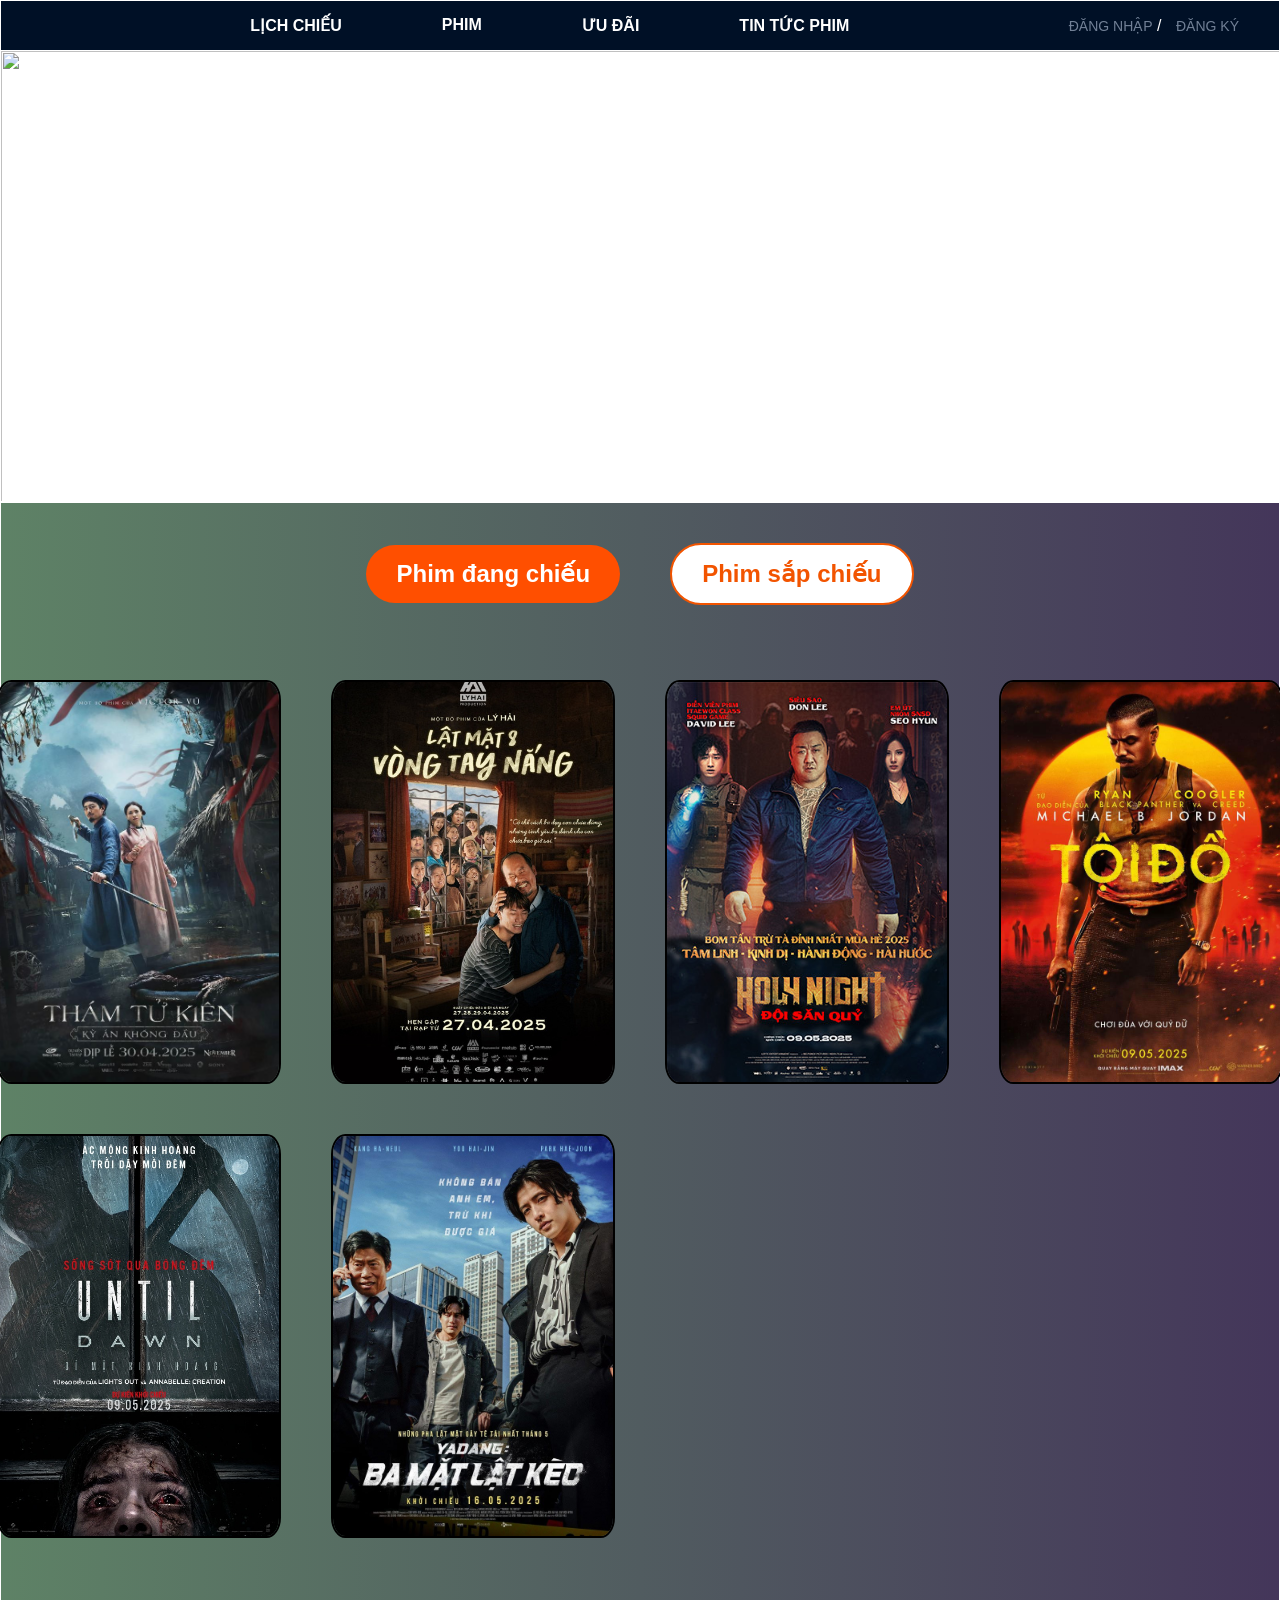
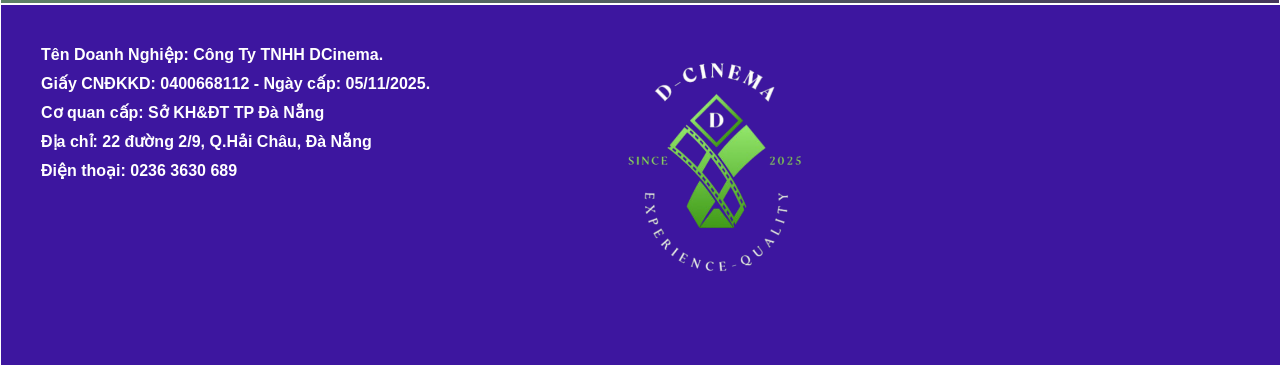
==== index.html @ fc9b41ad "Rename Cuoiki.html to index.html" ====
<!DOCTYPE html>
<html lang="vi">
<head>
  <meta charset="UTF-8" />
  <meta name="viewport" content="width=device-width, initial-scale=1.0"/>
  <title>DCinema</title>
  <link rel="stylesheet" href="Cuoiki.css" />
  <style>
    .tab-content { display: none; }
    .active { display: block; }
  </style>
</head>
<body>
  <div class="container">
    <!-- Menu -->
    <nav class="navbar">
      <ul class="menu">
        <li><a href="#" onclick="switchTab('lichchieu')">LỊCH CHIẾU</a></li>
        <li><a href="#" onclick="switchTab('phim')">PHIM</a></li>
        <li><a href="#" onclick="switchTab('uudai')">ƯU ĐÃI</a></li>
        <li><a href="#" onclick="switchTab('tintuc')">TIN TỨC PHIM</a></li>
      </ul>
      <div class="auth">
        <a href="#">ĐĂNG NHẬP</a> / <a href="#">ĐĂNG KÝ</a>
      </div>
    </nav>

    <!-- Banner -->
    <div id="banner-wrapper">
      <div id="slideshow" class="banner">
        <div class="slide-wrapper" id="slide-wrapper">
          <img src="banner.png" class="slide-img" />
          <img src="banner1.png" class="slide-img" />
          <img src="banner2.png" class="slide-img" />
          <img src="banner3.png" class="slide-img" />
        </div>
      </div>
    </div>

    <!-- PHIM tab -->
    <div id="phim-wrapper" class="tab-content active">
      <div class="important">
        <div class="button-container">
          <button class="btn btn-now">Phim đang chiếu</button>
          <button class="btn btn-upcoming">Phim sắp chiếu</button>
        </div>

        <div class="main" id="now-showing">
          <div class="phim-box"><img src="film1.png"><div class="overlay-top"></div><div class="overlay-bottom"></div><button class="btn-datve">Đặt vé</button></div>
          <div class="phim-box"><img src="film2.png"><div class="overlay-top"></div><div class="overlay-bottom"></div><button class="btn-datve">Đặt vé</button></div>
          <div class="phim-box"><img src="film3.png"><div class="overlay-top"></div><div class="overlay-bottom"></div><button class="btn-datve">Đặt vé</button></div>
          <div class="phim-box"><img src="film4.png"><div class="overlay-top"></div><div class="overlay-bottom"></div><button class="btn-datve">Đặt vé</button></div>
          <div class="phim-box"><img src="film5.png"><div class="overlay-top"></div><div class="overlay-bottom"></div><button class="btn-datve">Đặt vé</button></div>
          <div class="phim-box"><img src="film6.png"><div class="overlay-top"></div><div class="overlay-bottom"></div><button class="btn-datve">Đặt vé</button></div>
        </div>

        <div class="main" id="upcoming-movies" style="display: none;">
          <div class="phim-box"><img src="upcoming1.png"><div class="overlay-top"></div><div class="overlay-bottom"></div><button class="btn-datve">Đặt vé</button></div>
          <div class="phim-box"><img src="upcoming2.png"><div class="overlay-top"></div><div class="overlay-bottom"></div><button class="btn-datve">Đặt vé</button></div>
        </div>
      </div>
    </div>

    <!-- LỊCH CHIẾU (bạn đã viết đầy đủ nên giữ nguyên) -->
    <div id="lichchieu" class="tab-content lichchieuwrap">
      <h2 style="text-align: center;">Chọn ngày chiếu</h2>
      <div class="ngaychieulist">
        <div class="ngay active" data-day="16"><div>Thứ 2</div><strong>16</strong></div>
        <div class="ngay" data-day="17"><div>Thứ 3</div><strong>17</strong></div>
        <div class="ngay" data-day="18"><div>Thứ 4</div><strong>18</strong></div>
        <div class="ngay" data-day="19"><div>Thứ 5</div><strong>19</strong></div>
        <div class="ngay" data-day="20"><div>Thứ 6</div><strong>20</strong></div>
        <div class="ngay" data-day="21"><div>Thứ 7</div><strong>21</strong></div>
        <div class="ngay" data-day="22"><div>Chủ nhật</div><strong>22</strong></div>
      </div>
      <h3>Chọn lịch chiếu</h3>
      <!-- Lịch chiếu ngày 16 -->
    <div class="lichchieu-ngay" data-day="16">
        <div class="lichchieuitem">
            <div class="poster">
                <img src="film1.png" alt="phim1">
            </div>
        <div class="thongtin">
            <h4>Thám tử Kiên</h4>
            <div class="suatchieu-list">
                <div class="suatchieu">21:45–23:51<br><small>Phòng 05</small></div>
            </div>
        </div>
        </div>
    </div>

  <!-- Lịch chiếu ngày 17 -->
    <div class="lichchieu-ngay" data-day="17" style="display: none;">
        <div class="lichchieuitem">
            <div class="poster">
                <img src="film2.png" alt="Phim 2">
            </div>
            <div class="thongtin">
                <h4>Lật mặt 8: Vòng tay nắng</h4>
            <div class="suatchieu-list">
                <div class="suatchieu">22:00–23:59<br><small>Phòng 04</small></div>
            </div>
            </div>
        </div>
    </div>

    <!--Lich chieu 18-->

    <div class="lichchieu-ngay" data-day="18" style="display: none;">
        <div class="lichchieuitem">
            <div class="poster">
            <img src="film3.png" alt="phim1">
            </div>
            <div class="thongtin">
                <h4>Đội săn quỷ</h4>
                <div class="suatchieu-list">
                <div class="suatchieu">7:00–8:30<br><small>Phòng 06</small></div>
            </div>
            </div>
        </div>
    </div>
    <!--Lich chieu 19-->
    <div class="lichchieu-ngay" data-day="19" style="display: none;">
        <div class="lichchieuitem">
            <div class="poster">
            <img src="film5.png" alt="phim1">
            </div>
            <div class="thongtin">
                <h4>Until dawn-Bí mật kinh hoàng</h4>
                <div class="suatchieu-list">
                <div class="suatchieu">10:00–10:30<br><small>Phòng 01</small></div>
            </div>
            </div>
        </div>
    </div>

    <!--Lich chieu 20-->
    <div class="lichchieu-ngay" data-day="20" style="display: none;">
        <div class="lichchieuitem">
            <div class="poster">
            <img src="film4.png" alt="phim1">
            </div>
            <div class="thongtin">
                <h4>Tội đồ</h4>
                <div class="suatchieu-list">
                <div class="suatchieu">14:30-16:00<br><small>Phòng 08</small></div>
            </div>
            </div>
        </div>
    </div>

    <!--Lich chieu 21-->

    <div class="lichchieu-ngay" data-day="21" style="display: none;">
        <div class="lichchieuitem">
            <div class="poster">
            <img src="film6.png" alt="phim1">
            </div>
            <div class="thongtin">
                <h4>Ba mặt lật kèo</h4>
                <div class="suatchieu-list">
                <div class="suatchieu">15:30-17:00<br><small>Phòng 03</small></div>
            </div>
            </div>
        </div>
    </div>

    <!--Lich chieu 22-->
    <div class="lichchieu-ngay" data-day="22">
        <div class="lichchieuitem">
            <div class="poster">
                <img src="film1.png" alt="phim1">
            </div>
        <div class="thongtin">
            <h4>Thám tử Kiên</h4>
            <div class="suatchieu-list">
                <div class="suatchieu">21:45–23:51<br><small>Phòng 05</small></div>
            </div>
        </div>
        </div>
    </div>
    </div>

    <div id="uudai" class="tab-content"></div>
    <div id="tintuc" class="tab-content"></div>

    <div class="end">
      <div>
        <h4>Tên Doanh Nghiệp: Công Ty TNHH DCinema.</h4>
        <h4>Giấy CNĐKKD: 0400668112 - Ngày cấp: 05/11/2025.</h4>
        <h4>Cơ quan cấp: Sở KH&ĐT TP Đà Nẵng</h4>
        <h4>Địa chỉ: 22 đường 2/9, Q.Hải Châu, Đà Nẵng</h4>
        <h4>Điện thoại: 0236 3630 689</h4>
      </div>
      <div class="logo">
        <img src="logo-removebg-preview.png" alt="logo">
      </div>
    </div>
  </div>

  <!-- Kết nối JS -->
  <script src="Cuoiki.js"></script>

  <!-- Thêm JS chuyển phim -->
  <script>
    document.addEventListener("DOMContentLoaded", function () {
      const btnNow = document.querySelector(".btn-now");
      const btnUpcoming = document.querySelector(".btn-upcoming");
      const mainNow = document.getElementById("now-showing");
      const mainUpcoming = document.getElementById("upcoming-movies");

      btnNow.addEventListener("click", () => {
        mainNow.style.display = "grid";
        mainUpcoming.style.display = "none";
      });

      btnUpcoming.addEventListener("click", () => {
        mainNow.style.display = "none";
        mainUpcoming.style.display = "grid";
      });
    });
  </script>
</body>
</html>
---- Cuoiki.css ----
body {
  margin: 0;
  font-family: Arial, sans-serif;
  overflow-x: hidden;
}

.navbar {
  display: flex;
  justify-content: space-between;
  align-items: center;
  padding: 15px 40px;
  background-color: #001026;
  color: white;
  border-top: 1px solid white;
  border-left: 1px solid white;
  border-right: 1px solid white;
}

.menu {
  display: flex;
  justify-content: center;
  flex: 1;
  list-style: none;
  gap: 100px;
  padding: 0;
  margin: 0;
}

.menu li a {
  color: white;
  text-decoration: none;
  font-weight: bold;
}

.menu li a:hover {
  color: #f6ad40;
}

.auth {
  flex-shrink: 0;
}

.auth a {
  color: #718096;
  text-decoration: none;
  margin-left: 10px;
  font-size: 14px;
}

.auth a:hover {
  color: white;
}

#slideshow {
  height: 450px;
  overflow: hidden;
}

.banner {
  height: 450px;
  border: 1px solid white;
}

.banner .slide-img {
  width: 100vw;
  height: 480px;
  flex-shrink: 0;
}

.fade-slide {
  opacity: 1;
  transition: opacity 0.5s ease-in-out;
}

.slide-wrapper {
  display: flex;
  transition: transform 0.5s ease-in-out;
  width: 100vw;
}

.button-container {
  display: flex;
  justify-content: center;
  align-items: center;
  gap: 30px;
  margin: 0 0;
}

.btn {
  padding: 15px 30px;
  border-radius: 40px;
  font-size: 24px;
  font-weight: bold;
  cursor: pointer;
  border: none;
  transition: 0.3s;
  margin: 10px;
}

.btn-now {
  background-color: #ff4f00;
  color: white;
  margin-top: 40px;
}

.btn-upcoming {
  background-color: white;
  color: #f25400;
  border: 2px solid #f25400;
  margin-top: 40px;
}

.btn-upcoming:hover {
  background-color: #f25400;
  color: white;
}

.important {
  background: linear-gradient(to right, #5e8266, #44365a);
  border: 1px solid white;
}

.main {
  width: 1000px;
  height: auto;
  display: grid;
  grid-template-columns: repeat(4, 1fr);
  justify-content: center;
  align-items: center;
  gap: 20px;
  padding: 20px;
  margin: 30px auto;
}

.phim-box {
  position: relative;
  width: 280px;
  height: 400px;
  overflow: hidden;
  border: 2px solid black;
  cursor: pointer;
  margin: 15px;
  border-radius: 5%;
}

.phim-box img {
  width: 100%;
  height: 100%;
  object-fit: cover;
  display: block;
}

/* Lớp đen trượt từ TRÊN xuống */
.overlay-top,
.overlay-bottom {
  position: absolute;
  width: 100%;
  height: 50%;
  background-color: rgba(0, 0, 0, 0.514);
  transition: transform 0.4s ease;
  z-index: 1;
}

.overlay-top {
  top: 0;
  transform: translateY(-100%);
}

.overlay-bottom {
  bottom: 0;
  transform: translateY(100%);
}

/* Nút đặt vé ở giữa */
.btn-datve {
  position: absolute;
  top: 50%;
  left: 50%;
  transform: translate(-50%, -50%);
  z-index: 2;
  padding: 10px 20px;
  background-color: #ff4f00;
  color: white;
  border: none;
  border-radius: 5px;
  font-weight: bold;
  cursor: pointer;
  opacity: 0;
  transition: opacity 0.3s ease;
}

/* Hover thì 2 lớp đen trượt vào giữa + hiện nút */
.phim-box:hover .overlay-top {
  transform: translateY(0);
}

.phim-box:hover .overlay-bottom {
  transform: translateY(0);
}

.phim-box:hover .btn-datve {
  opacity: 1;
}

.end {
  background-color: rgb(61, 22, 159);
  width: 100%;
  height: 300px;
  padding: 30px;
  display: flex;
  border: 1px solid white;
  margin-top: auto;
}

h4 {
  color: white;
  font-family: Arial, Helvetica, sans-serif;
  margin: 10px;
}

.logo img {
  width: 250px;
  height: 250px;
  object-fit: cover;
  margin-left: 150px;
}


html, body {
  height: 100%;
}

.container {
  min-height: 100%;
  display: flex;
  flex-direction: column;
}

.tab-content {
  flex: 1;
}

.lichchieuwrap {
  padding: 20px;
  background-color: white;
  flex:1;
}

.ngaychieulist {
  display: flex;
  justify-content: space-around;
  background: #fcf9f2;
  padding: 20px 0;
  margin-bottom: 40px;
  border-top: 2px solid #f25c05;
  flex-wrap: wrap;
  text-align: center;
}

.ngay {
  text-align: center;
  font-weight: bold;
}

.ngay strong {
  display: inline-block;
  font-size: 20px;
  margin-top: 5px;
  padding: 10px;
  border-radius: 50%;
  transition: background-color 0.3s ease;
}

.ngay.active strong {
  background-color: #f25c05;
  color: white;
}
.ngay strong:hover {
  background-color: #f25c05;
  color: white;
  cursor: pointer;
}

.lichchieuitem {
  display: flex;
  gap: 20px;
  margin-bottom: 30px;
  padding-bottom: 20px;
  border-bottom: 1px solid #ddd;
}

.poster img {
  width: 120px;
  height: 170px;
  object-fit: cover;
  border-radius: 5px;
  border: 1px solid #ccc;
}

.thongtin {
  flex: 1;
}

.thongtin h4 {
  margin: 0 0 15px;
  font-size: 18px;
  font-weight: bold;
  color: #222;
}

.suatchieu-list {
  display: flex;
  flex-wrap: wrap;
  gap: 10px;
}

.suatchieu {
  padding: 8px 12px;
  border: 1px solid #ccc;
  border-radius: 5px;
  background-color: white;
  font-size: 14px;
  text-align: center;
  min-width: 100px;
  transition: all 0.3s ease;
}

.suatchieu:hover {
  background-color: #ff4f00;
  color:white;
  cursor: pointer;
  transform: translateY(-4px);
  box-shadow: 0 4px 8px rgba(0, 0, 0, 0.2);
}

.active-btn {
  box-shadow: 0 4px 10px rgba(0,0,0,0.2);
  transform: scale(1.05);
  transition: 0.3s ease;
}
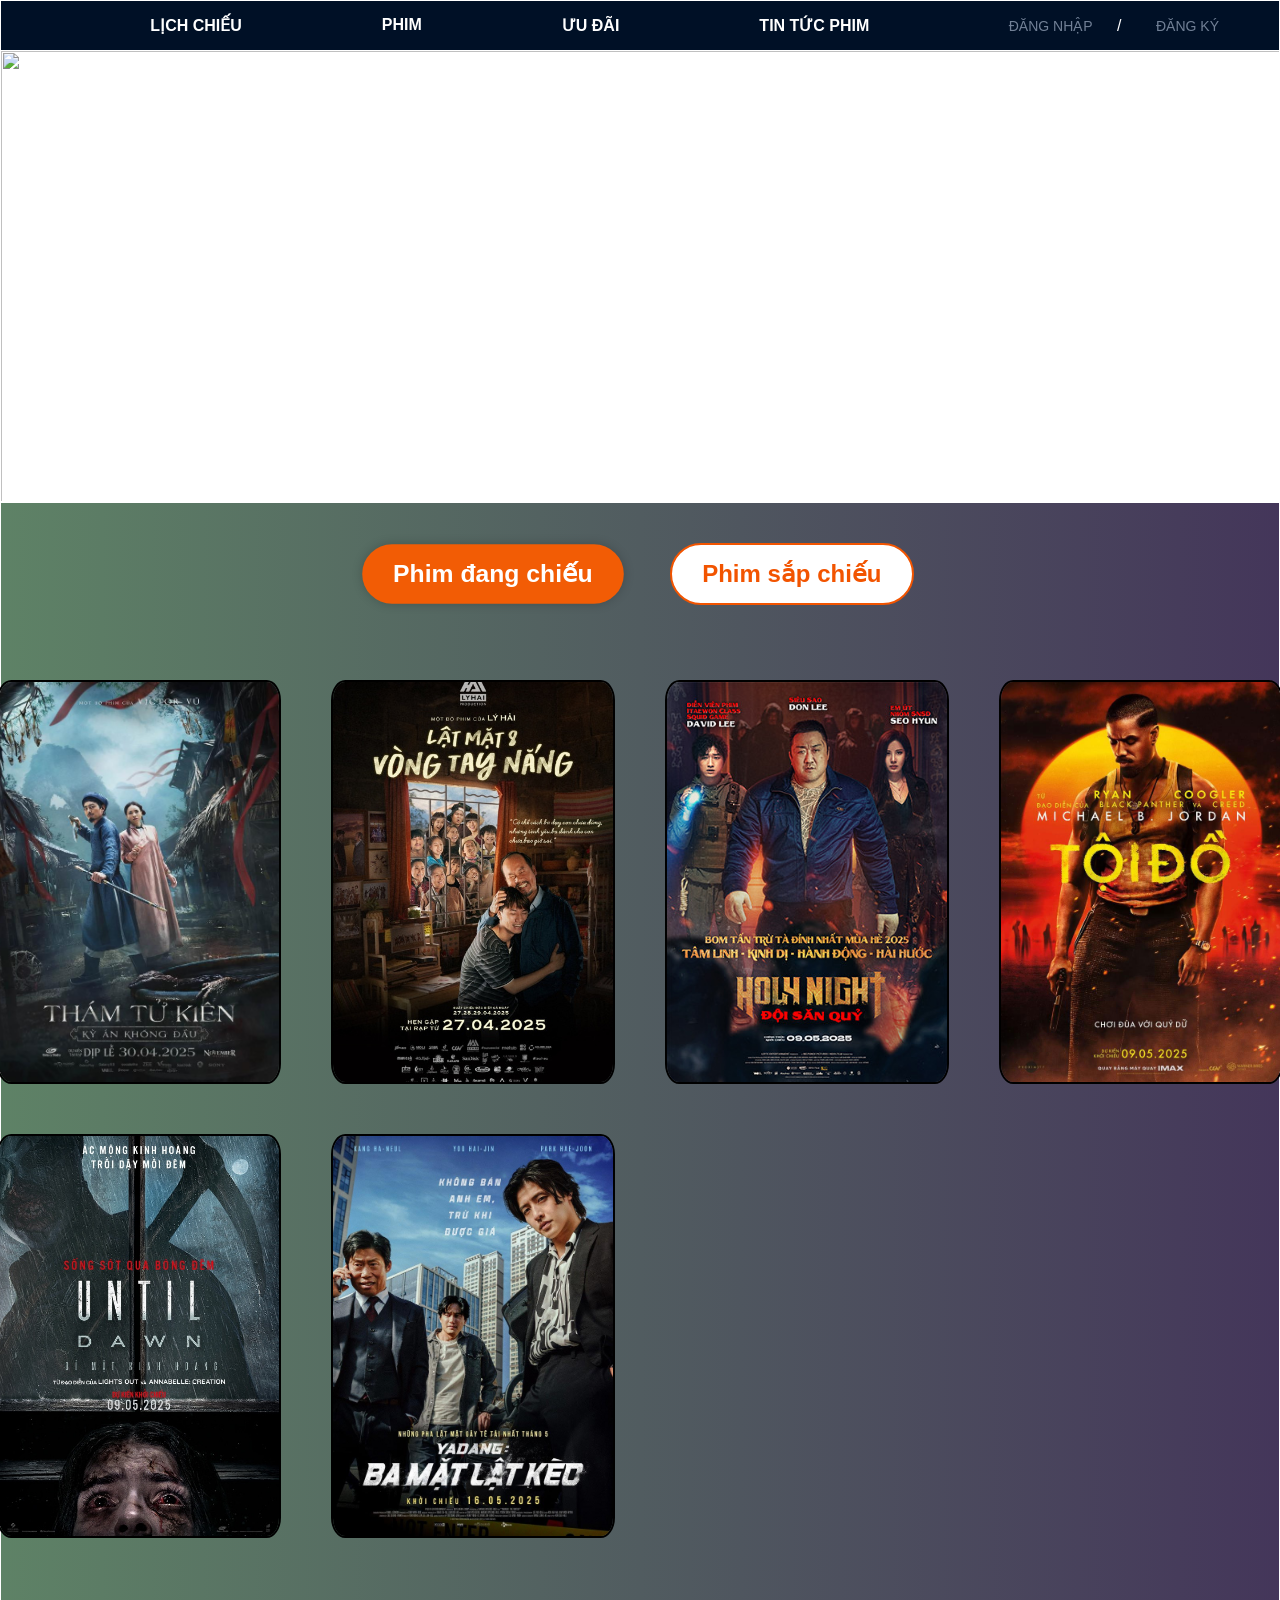
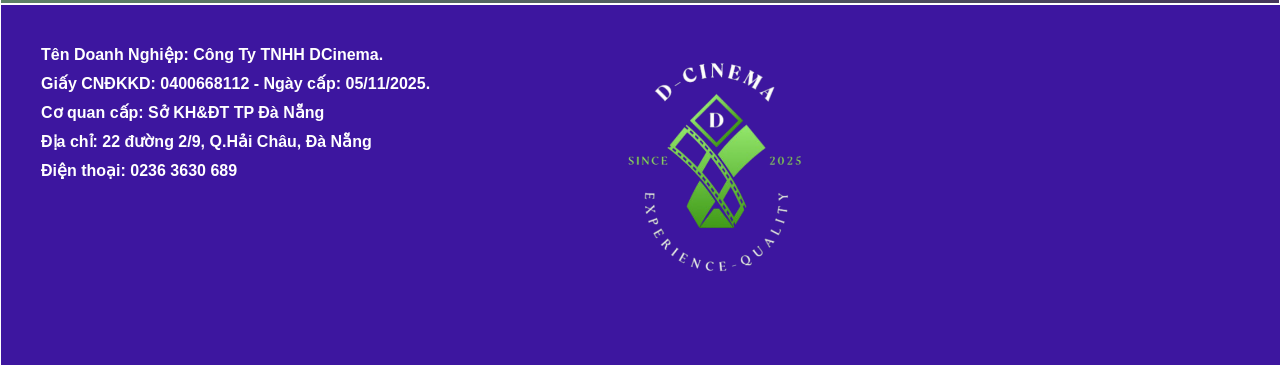
==== commit c8ddce8b: "Update nội dung website" ====
--- a/index.html
+++ b/index.html
@@ -14,6 +14,7 @@
   <div class="container">
     <!-- Menu -->
     <nav class="navbar">
+      <div class="menu-toggle" onclick="toggleMenu()">☰</div>
       <ul class="menu">
         <li><a href="#" onclick="switchTab('lichchieu')">LỊCH CHIẾU</a></li>
         <li><a href="#" onclick="switchTab('phim')">PHIM</a></li>
@@ -41,8 +42,8 @@
     <div id="phim-wrapper" class="tab-content active">
       <div class="important">
         <div class="button-container">
-          <button class="btn btn-now">Phim đang chiếu</button>
-          <button class="btn btn-upcoming">Phim sắp chiếu</button>
+         <button class="btn btn-now active-btn" onclick="showMovies('now')">Phim đang chiếu</button>
+          <button class="btn btn-upcoming" onclick="showMovies('upcoming')">Phim sắp chiếu</button>
         </div>
 
         <div class="main" id="now-showing">
@@ -57,6 +58,8 @@
         <div class="main" id="upcoming-movies" style="display: none;">
           <div class="phim-box"><img src="upcoming1.png"><div class="overlay-top"></div><div class="overlay-bottom"></div><button class="btn-datve">Đặt vé</button></div>
           <div class="phim-box"><img src="upcoming2.png"><div class="overlay-top"></div><div class="overlay-bottom"></div><button class="btn-datve">Đặt vé</button></div>
+          <div class="phim-box"><img src="upcoming3.png"><div class="overlay-top"></div><div class="overlay-bottom"></div><button class="btn-datve">Đặt vé</button></div>
+          <div class="phim-box"><img src="upcoming4.png"><div class="overlay-top"></div><div class="overlay-bottom"></div><button class="btn-datve">Đặt vé</button></div>
         </div>
       </div>
     </div>
@@ -84,6 +87,7 @@
             <h4>Thám tử Kiên</h4>
             <div class="suatchieu-list">
                 <div class="suatchieu">21:45–23:51<br><small>Phòng 05</small></div>
+                <div class="suatchieu">10:00–11:30<br><small>Phòng 07</small></div>
             </div>
         </div>
         </div>
@@ -99,6 +103,20 @@
                 <h4>Lật mặt 8: Vòng tay nắng</h4>
             <div class="suatchieu-list">
                 <div class="suatchieu">22:00–23:59<br><small>Phòng 04</small></div>
+                <div class="suatchieu">7:00-8:30<br><small>Phòng 03</small></div>
+            </div>
+            </div>
+        </div>
+
+        <div class="lichchieuitem">
+            <div class="poster">
+                <img src="upcoming1.png" alt="Phim 2">
+            </div>
+            <div class="thongtin">
+                <h4>Halabala-Rừng ma tế xác</h4>
+            <div class="suatchieu-list">
+                <div class="suatchieu">9:00-10:30<br><small>Phòng 01</small></div>
+                <div class="suatchieu">23:00-1:00<br><small>Phòng 08</small></div>
             </div>
             </div>
         </div>
@@ -128,7 +146,7 @@
             <div class="thongtin">
                 <h4>Until dawn-Bí mật kinh hoàng</h4>
                 <div class="suatchieu-list">
-                <div class="suatchieu">10:00–10:30<br><small>Phòng 01</small></div>
+                <div class="suatchieu">10:00–11:30<br><small>Phòng 01</small></div>
             </div>
             </div>
         </div>
@@ -174,15 +192,122 @@
         <div class="thongtin">
             <h4>Thám tử Kiên</h4>
             <div class="suatchieu-list">
-                <div class="suatchieu">21:45–23:51<br><small>Phòng 05</small></div>
-            </div>
-        </div>
-        </div>
-    </div>
-    </div>
-
-    <div id="uudai" class="tab-content"></div>
-    <div id="tintuc" class="tab-content"></div>
+                <div class="suatchieu">6:30-8:00<br><small>Phòng 05</small></div>
+            </div>
+        </div>
+        </div>
+    </div>
+    </div>
+
+    <!--UU DAI-->
+    <div id="uudai" class="tab-content">
+      <div class="promotion">
+            <h3>KHUYẾN MÃI & ƯU ĐÃI</h3>
+        </div>
+
+        <div class="sector1">
+            <div class="uudai">
+                <a href="trangmoi.html">
+                    <img src="anh1.png" alt="doraemon">
+                    <h3>QUÀ MỪNG LÊN HẠNG - ƯU ĐÃI THÀNH VIÊN METIZ 2025</h3>
+                </a>
+            </div>
+            <div class="uudai">
+                <a href="trangmoi.html">
+                    <img src="anh2.png" alt="shin">
+                    <h3>QUÀ MỪNG LÊN HẠNG - ƯU ĐÃI THÀNH VIÊN METIZ 2025</h3>
+                </a>    
+            </div>
+            <div class="uudai">
+                <a href="trangmoi.html">
+                    <img src="anh3.png" alt="conan">
+                    <h3>QUÀ MỪNG LÊN HẠNG - ƯU ĐÃI THÀNH VIÊN METIZ 2025</h3>
+                </a>    
+            </div>
+            <div class="uudai">
+                <a href="trangmoi.html">
+                    <img src="anh4.png" alt="onepiece">
+                    <h3>QUÀ MỪNG LÊN HẠNG - ƯU ĐÃI THÀNH VIÊN METIZ 2025</h3>
+                </a>    
+            </div>
+        </div>
+
+        <div class="sector1">
+            <div class="uudai">
+                <a href="trangmoi.html">
+                    <img src="anh5.png" alt="doraemon">
+                    <h3>QUÀ MỪNG LÊN HẠNG - ƯU ĐÃI THÀNH VIÊN METIZ 2025</h3>
+                </a>    
+            </div>
+            <div class="uudai">
+                <a href="trangmoi.html">
+                    <img src="anh6.png" alt="shin">
+                    <h3>QUÀ MỪNG LÊN HẠNG - ƯU ĐÃI THÀNH VIÊN METIZ 2025</h3>
+                </a>    
+            </div>
+            <div class="uudai">
+                <a href="trangmoi.html">
+                    <img src="anh7.png" alt="shin">
+                    <h3>QUÀ MỪNG LÊN HẠNG - ƯU ĐÃI THÀNH VIÊN METIZ 2025</h3>
+                </a>    
+            </div>
+            <div class="uudai">
+                <a href="trangmoi.html">
+                    <img src="anh8.png" alt="shin">
+                    <h3>QUÀ MỪNG LÊN HẠNG - ƯU ĐÃI THÀNH VIÊN METIZ 2025</h3>
+                </a>    
+            </div>
+        </div>
+        </div>
+    <!--TIN TUC PHIM-->
+    <div id="tintuc" class="tab-content">
+          <div class="promotion">
+            <h3>TIN TỨC PHIM</h3>
+        </div>
+
+        <div class="sector2">
+            <div class="tintuc">
+                <a href="trangmoi.html">
+                    <img src="anh1.png" alt="doraemon">
+                    <h3>QUÀ MỪNG LÊN HẠNG - ƯU ĐÃI THÀNH VIÊN METIZ 2025</h3>
+                </a>
+            </div>
+            <div class="tintuc">
+                <a href="trangmoi.html">
+                    <img src="anh2.png" alt="shin">
+                    <h3>QUÀ MỪNG LÊN HẠNG - ƯU ĐÃI THÀNH VIÊN METIZ 2025</h3>
+                </a>    
+            </div>
+            <div class="tintuc">
+                <a href="trangmoi.html">
+                    <img src="anh3.png" alt="conan">
+                    <h3>QUÀ MỪNG LÊN HẠNG - ƯU ĐÃI THÀNH VIÊN METIZ 2025</h3>
+                </a>    
+            </div>
+        </div>
+
+        <div class="sector2">
+            <div class="tintuc">
+                <a href="trangmoi.html">
+                    <img src="anh2.png" alt="shin">
+                    <h3>QUÀ MỪNG LÊN HẠNG - ƯU ĐÃI THÀNH VIÊN METIZ 2025</h3>
+                </a>    
+            </div>
+            <div class="tintuc">
+                <a href="trangmoi.html">
+                    <img src="anh3.png" alt="shin">
+                    <h3>QUÀ MỪNG LÊN HẠNG - ƯU ĐÃI THÀNH VIÊN METIZ 2025</h3>
+                </a>    
+            </div>
+            <div class="tintuc">
+                <a href="trangmoi.html">
+                    <img src="anh4.png" alt="shin">
+                    <h3>QUÀ MỪNG LÊN HẠNG - ƯU ĐÃI THÀNH VIÊN METIZ 2025</h3>
+                </a>    
+            </div>
+        </div>
+  </div>
+  <!--Footer-->
 
     <div class="end">
       <div>
@@ -198,27 +323,33 @@
     </div>
   </div>
 
+<!-- Đăng nhập -->
+<div id="login-form" class="modal" style="display: none;">
+  <div class="modal-content">
+    <span class="close-btn" onclick="closeModal()">×</span>
+    <h3>Đăng nhập</h3>
+    <input type="text" id="login-username" placeholder="Tên người dùng" />
+    <button onclick="login()">Đăng nhập</button>
+    <p>Chưa có tài khoản? <a href="#" onclick="showRegister()">Đăng ký</a></p>
+  </div>
+</div>
+
+<!-- Đăng ký -->
+<div id="register-form" class="modal" style="display: none;">
+  <div class="modal-content">
+    <span class="close-btn" onclick="closeModal()">×</span>
+    <h3>Đăng ký</h3>
+    <input type="text" id="register-username" placeholder="Tên người dùng" />
+    <button onclick="register()">Đăng ký</button>
+    <p>Đã có tài khoản? <a href="#" onclick="showLogin()">Đăng nhập</a></p>
+  </div>
+</div>
+
+
+
   <!-- Kết nối JS -->
   <script src="Cuoiki.js"></script>
 
-  <!-- Thêm JS chuyển phim -->
-  <script>
-    document.addEventListener("DOMContentLoaded", function () {
-      const btnNow = document.querySelector(".btn-now");
-      const btnUpcoming = document.querySelector(".btn-upcoming");
-      const mainNow = document.getElementById("now-showing");
-      const mainUpcoming = document.getElementById("upcoming-movies");
-
-      btnNow.addEventListener("click", () => {
-        mainNow.style.display = "grid";
-        mainUpcoming.style.display = "none";
-      });
-
-      btnUpcoming.addEventListener("click", () => {
-        mainNow.style.display = "none";
-        mainUpcoming.style.display = "grid";
-      });
-    });
-  </script>
+  
 </body>
 </html>
--- a/Cuoiki.css
+++ b/Cuoiki.css
@@ -59,6 +59,7 @@
 .banner {
   height: 450px;
   border: 1px solid white;
+  
 }
 
 .banner .slide-img {
@@ -98,9 +99,10 @@
 }
 
 .btn-now {
-  background-color: #ff4f00;
-  color: white;
+  background-color: white;
+  color: #ff4f00;
   margin-top: 40px;
+  border:2px solid #ff4f00;
 }
 
 .btn-upcoming {
@@ -108,6 +110,12 @@
   color: #f25400;
   border: 2px solid #f25400;
   margin-top: 40px;
+}
+
+.btn-now.inactive {
+  background-color: white !important;
+  color: #f25400 !important;
+  border: 2px solid #f25400 !important;
 }
 
 .btn-upcoming:hover {
@@ -334,7 +342,298 @@
 }
 
 .active-btn {
-  box-shadow: 0 4px 10px rgba(0,0,0,0.2);
-  transform: scale(1.05);
-  transition: 0.3s ease;
-}
+  background-color: #f25c05 !important;
+  color: white !important;
+  border: none;
+  box-shadow: 0 0 10px rgba(0,0,0,0.2);
+  transform: scale(1.03);
+}
+
+
+h3{
+    text-align: center;
+}
+
+.sector1{
+    display: flex;
+    justify-content: center;
+    flex-wrap: wrap;
+    margin: 50px 0;
+    gap: 5px;
+}
+
+.sector1 div{
+    width: 320px;
+    height: 280px;
+}
+
+.sector1 img {
+    width: 100%;
+    height: 70%;
+    object-fit: cover; 
+    border-radius: 8px; 
+    box-shadow: 0 2px 10px rgba(0,0,0,0.2); 
+    transition: transform 0.3s;
+}
+
+.uudai img, h3:hover{
+    cursor: pointer;
+}
+
+.uudai h3:hover{
+    color: rgb(161, 161, 242);
+}
+
+.uudai a {
+    text-decoration: none;
+    color: black;
+    display: flex;
+    flex-direction: column;
+    align-items: center;
+    height: 86%;
+    width: 89%;
+}
+
+.sector2{
+    display: flex;
+    justify-content: center;
+    flex-wrap: wrap;
+    margin: 50px 0;
+    gap: 30px;
+}
+
+.sector2 div{
+    width: 370px;
+    height: 280px;
+}
+
+.sector2 img {
+    width: 100%;
+    height: 70%;
+    object-fit: cover; 
+    border-radius: 8px; 
+    box-shadow: 0 2px 10px rgba(0,0,0,0.2); 
+    transition: transform 0.3s;
+}
+
+.tintuc img, h3:hover{
+    cursor: pointer;
+}
+
+.tintuc h3:hover{
+    color: rgb(161, 161, 242);
+}
+
+.tintuc a {
+    text-decoration: none;
+    color: black;
+    display: flex;
+    flex-direction: column;
+    align-items: center;
+    height: 86%;
+    width: 89%;
+}
+
+a {
+    padding: 20px;
+    color: white;
+}
+
+.modal {
+  position: fixed;
+  top: 0; left: 0; right: 0; bottom: 0;
+  background-color: rgba(0, 0, 0, 0.6);
+  display: none; /* mặc định ẩn */
+  align-items: center;
+  justify-content: center;
+  z-index: 1000;
+}
+
+.modal-content {
+  background: linear-gradient(to right, #fff, #f8f8f8);
+  border-radius: 16px;
+  box-shadow: 0 10px 30px rgba(0,0,0,0.2);
+  padding: 30px;
+  width: 320px;
+  text-align: center;
+  animation: popup 0.3s ease-out;
+}
+
+@keyframes popup {
+  from { transform: scale(0.9); opacity: 0; }
+  to { transform: scale(1); opacity: 1; }
+}
+
+.modal-content h3 {
+  margin-bottom: 20px;
+  color: #f25c05;
+  font-size: 22px;
+}
+
+.modal-content input {
+  width: 100%;
+  padding: 12px;
+  border: 1px solid #ccc;
+  border-radius: 8px;
+  margin-bottom: 15px;
+  font-size: 16px;
+}
+
+.modal-content button {
+  width: 100%;
+  padding: 12px;
+  background-color: #f25c05;
+  color: white;
+  font-size: 16px;
+  font-weight: bold;
+  border: none;
+  border-radius: 8px;
+  cursor: pointer;
+  transition: background 0.3s ease;
+}
+
+.modal-content button:hover {
+  background-color: #ff7433;
+}
+
+.modal-content p {
+  font-size: 14px;
+  margin-top: 15px;
+}
+
+.modal-content a {
+  color: #0077cc;
+  text-decoration: none;
+}
+
+.modal-content a:hover {
+  text-decoration: underline;
+}
+
+.modal-content {
+  position: relative;
+}
+
+.close-btn {
+  position: absolute;
+  top: 10px;
+  right: 15px;
+  font-size: 22px;
+  font-weight: bold;
+  color: #333;
+  cursor: pointer;
+  transition: color 0.2s ease;
+}
+
+.close-btn:hover {
+  color: #f25c05;
+}
+
+.modal-content input,
+.modal-content button {
+  width: 100%;
+  box-sizing: border-box;
+}
+
+@media (max-width: 768px) {
+  .banner, #slideshow, .banner .slide-img {
+    height: 250px;
+  }
+}
+
+@media (max-width: 768px) {
+  .button-container {
+    flex-direction: column;
+    gap: 10px;
+  }
+
+  .btn {
+    width: 80%;
+    font-size: 18px;
+  }
+}
+
+@media (max-width: 1024px) {
+  .main {
+    grid-template-columns: repeat(2, 1fr);
+    width: 90%;
+  }
+}
+
+@media (max-width: 600px) {
+  .main {
+    grid-template-columns: 1fr;
+    width: 90%;
+  }
+
+  .phim-box {
+    width: 100%;
+    height: auto;
+  }
+
+  .phim-box img {
+    height: auto;
+  }
+}
+
+@media (max-width: 768px) {
+  .end {
+    flex-direction: column;
+    align-items: center;
+    text-align: center;
+    height: auto;
+  }
+
+  .logo img {
+    width: 150px;
+    height: 150px;
+    margin: 20px 0;
+  }
+}
+.menu-toggle {
+  display: none;
+  font-size: 30px;
+  color: white;
+  cursor: pointer;
+}
+
+@media (max-width: 768px) {
+  .menu {
+    flex-direction: column;
+    background-color: #001026;
+    position: absolute;
+    top: 60px;
+    left: 0;
+    width: 100%;
+    overflow: hidden;
+    max-height: 0;
+    transition: max-height 0.4s ease;
+    z-index: 1001;
+  }
+
+  .menu.show {
+    max-height: nones; /* đủ cao để hiển thị toàn bộ menu */
+  }
+
+  .menu li {
+    text-align: center;
+    padding: 12px 0;
+  }
+
+  .menu-toggle {
+    display: block;
+  }
+
+  .navbar {
+    flex-wrap: wrap;
+    position: relative;
+  }
+}
+
+
+@media (min-width: 1024px) {
+  .sector1 {
+    padding: 0px 30px 0px 30px;
+    grid-template-columns: repeat(2, 1fr);
+  }
+}
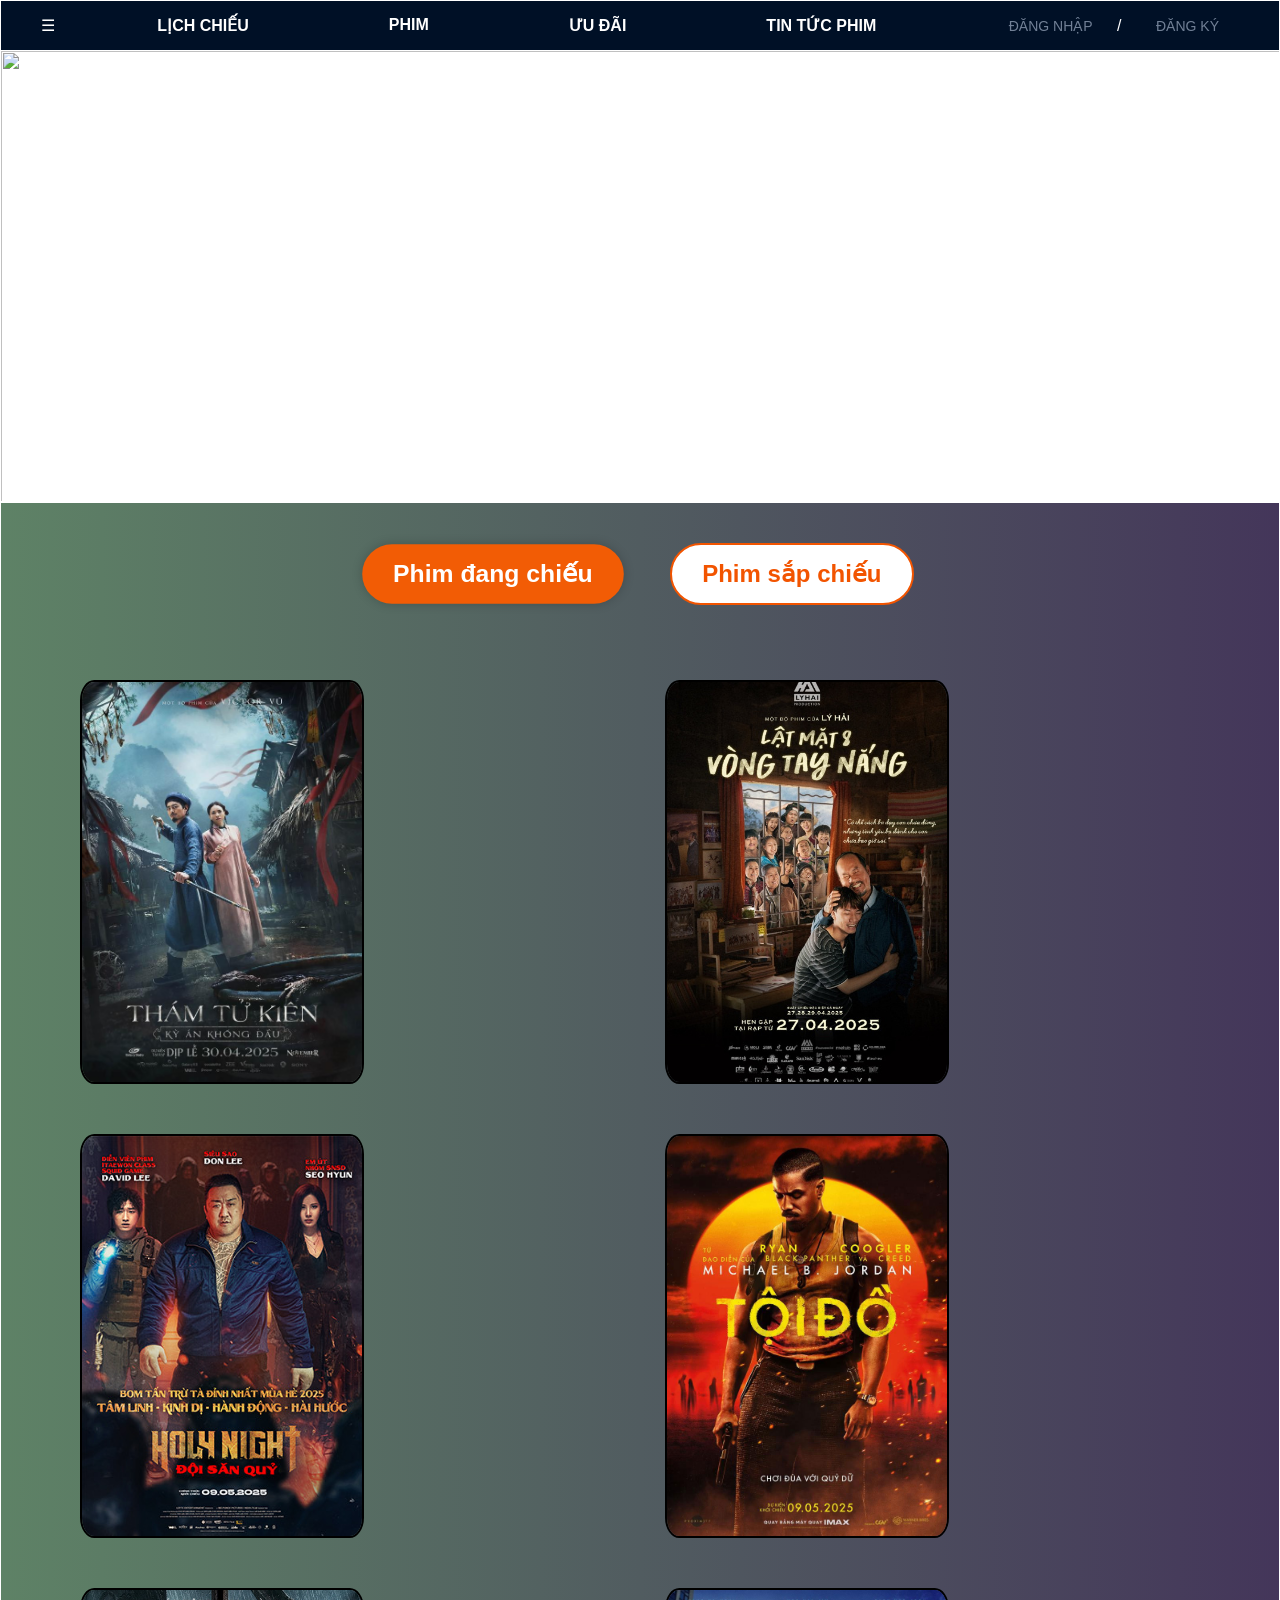
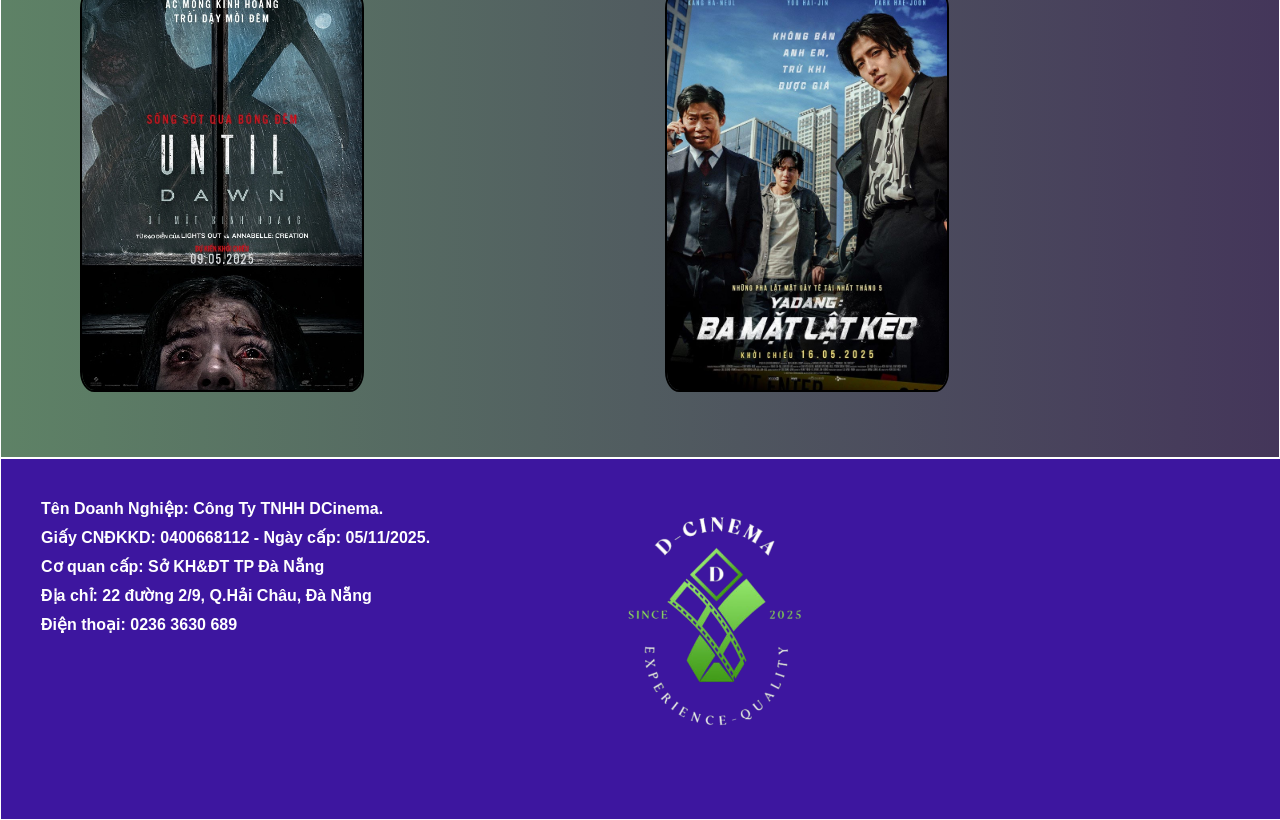
==== commit 59e705b5: "Update nội dung website" ====
--- a/index.html
+++ b/index.html
@@ -13,18 +13,22 @@
 <body>
   <div class="container">
     <!-- Menu -->
-    <nav class="navbar">
-      <div class="menu-toggle" onclick="toggleMenu()">☰</div>
-      <ul class="menu">
-        <li><a href="#" onclick="switchTab('lichchieu')">LỊCH CHIẾU</a></li>
-        <li><a href="#" onclick="switchTab('phim')">PHIM</a></li>
-        <li><a href="#" onclick="switchTab('uudai')">ƯU ĐÃI</a></li>
-        <li><a href="#" onclick="switchTab('tintuc')">TIN TỨC PHIM</a></li>
-      </ul>
-      <div class="auth">
-        <a href="#">ĐĂNG NHẬP</a> / <a href="#">ĐĂNG KÝ</a>
-      </div>
-    </nav>
+   <nav class="navbar">
+  <div class="menu-toggle" onclick="toggleMenu()">☰</div>
+  <ul class="menu">
+    <li><a href="#" onclick="switchTab('lichchieu')">LỊCH CHIẾU</a></li>
+    <li><a href="#" onclick="switchTab('phim')">PHIM</a></li>
+    <li><a href="#" onclick="switchTab('uudai')">ƯU ĐÃI</a></li>
+    <li><a href="#" onclick="switchTab('tintuc')">TIN TỨC PHIM</a></li>
+    <li class="auth-mobile">
+      <a href="#">ĐĂNG NHẬP</a> / <a href="#">ĐĂNG KÝ</a>
+    </li>
+  </ul>
+  <div class="auth desktop-only">
+    <a href="#">ĐĂNG NHẬP</a> / <a href="#">ĐĂNG KÝ</a>
+  </div>
+</nav>
+
 
     <!-- Banner -->
     <div id="banner-wrapper">
--- a/Cuoiki.css
+++ b/Cuoiki.css
@@ -534,14 +534,18 @@
   width: 100%;
   box-sizing: border-box;
 }
+@media (max-width: 1366px) {
+  .main {
+    grid-template-columns: repeat(2, 1fr);
+    width: 90%;
+  }
+}
 
 @media (max-width: 768px) {
   .banner, #slideshow, .banner .slide-img {
     height: 250px;
   }
-}
-
-@media (max-width: 768px) {
+
   .button-container {
     flex-direction: column;
     gap: 10px;
@@ -551,32 +555,7 @@
     width: 80%;
     font-size: 18px;
   }
-}
-
-@media (max-width: 1024px) {
-  .main {
-    grid-template-columns: repeat(2, 1fr);
-    width: 90%;
-  }
-}
-
-@media (max-width: 600px) {
-  .main {
-    grid-template-columns: 1fr;
-    width: 90%;
-  }
-
-  .phim-box {
-    width: 100%;
-    height: auto;
-  }
-
-  .phim-box img {
-    height: auto;
-  }
-}
-
-@media (max-width: 768px) {
+
   .end {
     flex-direction: column;
     align-items: center;
@@ -589,51 +568,77 @@
     height: 150px;
     margin: 20px 0;
   }
-}
-.menu-toggle {
-  display: none;
-  font-size: 30px;
-  color: white;
-  cursor: pointer;
-}
-
-@media (max-width: 768px) {
+
+  .menu-toggle {
+    display: block;
+  }
+
   .menu {
+    display: none;
     flex-direction: column;
-    background-color: #001026;
     position: absolute;
     top: 60px;
     left: 0;
+    background-color: #001026;
     width: 100%;
-    overflow: hidden;
-    max-height: 0;
-    transition: max-height 0.4s ease;
+    text-align: center;
     z-index: 1001;
+    padding: 20px 0;
+    gap: 20px;
   }
 
   .menu.show {
-    max-height: nones; /* đủ cao để hiển thị toàn bộ menu */
-  }
-
-  .menu li {
+    display: flex;
+  }
+
+  .auth {
+     display: block; /* hoặc flex nếu cần căn chỉnh */
     text-align: center;
-    padding: 12px 0;
-  }
-
-  .menu-toggle {
+    padding-top: 10px;
+    color: white;
+  }
+}
+
+@media (max-width: 600px) {
+  .main {
+    grid-template-columns: 1fr;
+    width: 90%;
+  }
+
+  .phim-box {
+    width: 100%;
+    height: auto;
+  }
+
+  .phim-box img {
+    height: auto;
+  }
+
+  .sector1 .uudai,
+  .sector2 .tintuc {
+    flex: 0 0 100%;
+  }
+}
+
+  .auth-mobile {
+    display: none;
+  }
+
+  .desktop-only {
     display: block;
   }
 
-  .navbar {
-    flex-wrap: wrap;
-    position: relative;
-  }
-}
-
-
-@media (min-width: 1024px) {
-  .sector1 {
-    padding: 0px 30px 0px 30px;
-    grid-template-columns: repeat(2, 1fr);
-  }
-}
+  @media (max-width: 768px) {
+    .auth-mobile {
+      display: block;
+      color: white;
+      font-size: 14px;
+      text-align: center;
+    }
+
+    .desktop-only {
+      display: none;
+    }
+  }
+
+
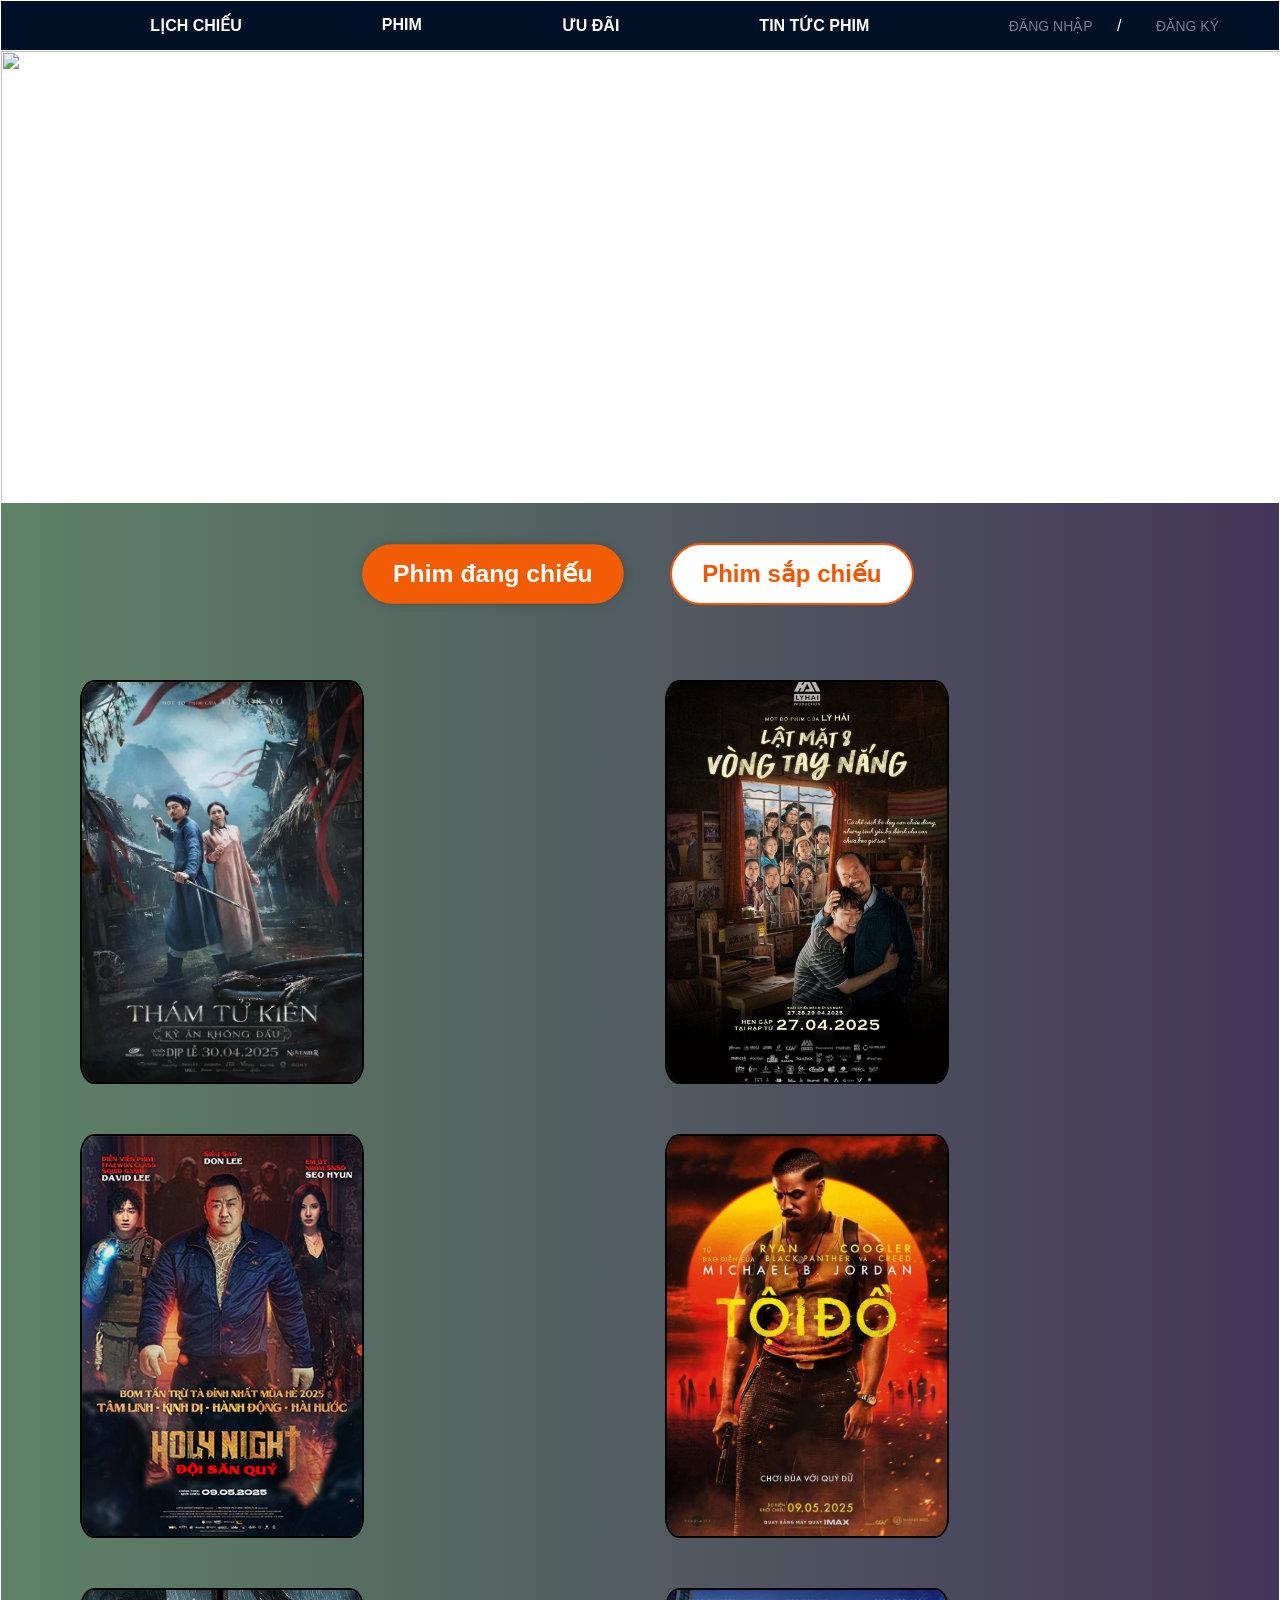
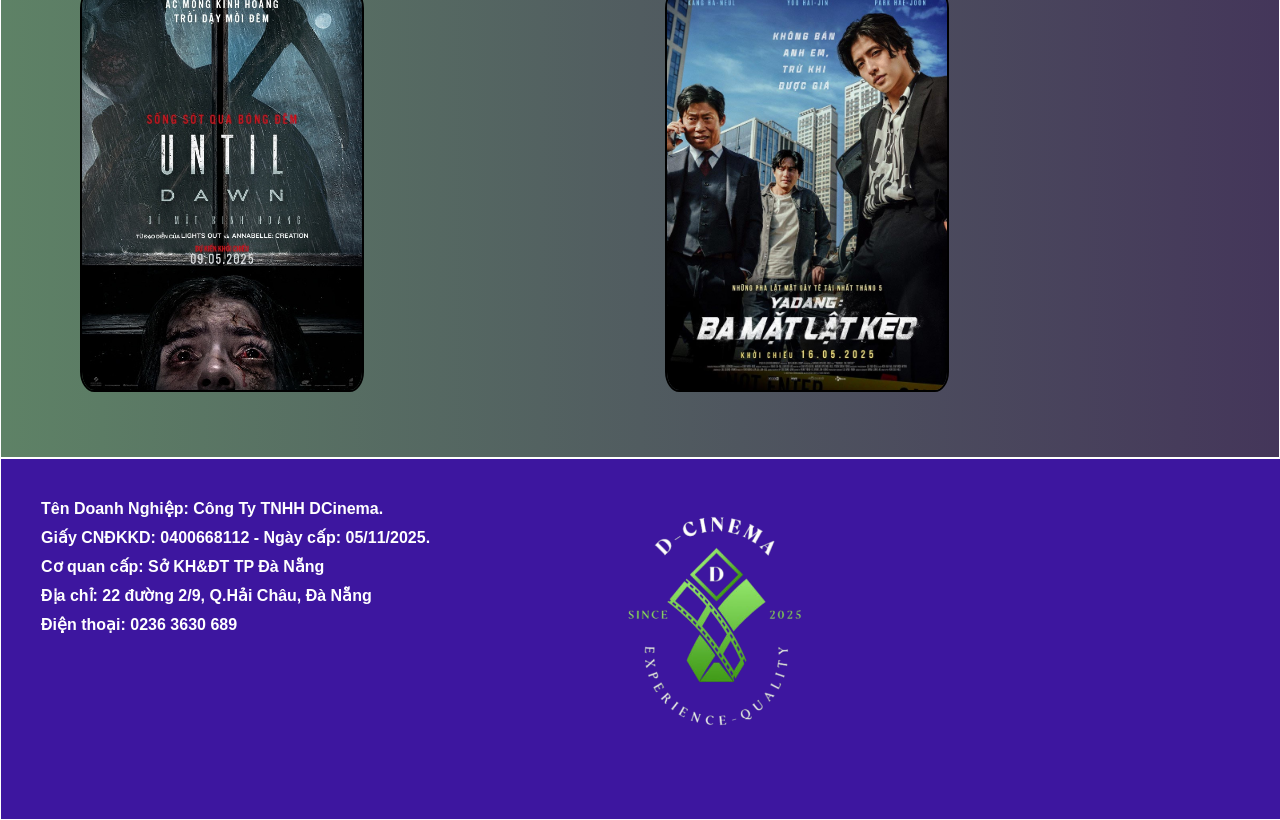
==== commit 744d0444: "updt" ====
--- a/index.html
+++ b/index.html
@@ -12,25 +12,18 @@
 </head>
 <body>
   <div class="container">
-    <!-- Menu -->
    <nav class="navbar">
-  <div class="menu-toggle" onclick="toggleMenu()">☰</div>
-  <ul class="menu">
-    <li><a href="#" onclick="switchTab('lichchieu')">LỊCH CHIẾU</a></li>
-    <li><a href="#" onclick="switchTab('phim')">PHIM</a></li>
-    <li><a href="#" onclick="switchTab('uudai')">ƯU ĐÃI</a></li>
-    <li><a href="#" onclick="switchTab('tintuc')">TIN TỨC PHIM</a></li>
-    <li class="auth-mobile">
-      <a href="#">ĐĂNG NHẬP</a> / <a href="#">ĐĂNG KÝ</a>
-    </li>
-  </ul>
-  <div class="auth desktop-only">
-    <a href="#">ĐĂNG NHẬP</a> / <a href="#">ĐĂNG KÝ</a>
-  </div>
-</nav>
-
-
-    <!-- Banner -->
+       <div class="menu-toggle" onclick="toggleMenu()">☰</div>
+       <ul class="menu">
+            <li><a href="#" onclick="switchTab('lichchieu')">LỊCH CHIẾU</a></li>
+            <li><a href="#" onclick="switchTab('phim')">PHIM</a></li>
+            <li><a href="#" onclick="switchTab('uudai')">ƯU ĐÃI</a></li>
+            <li><a href="#" onclick="switchTab('tintuc')">TIN TỨC PHIM</a></li>
+            <li class="auth-mobile"><a href="#">ĐĂNG NHẬP</a> / <a href="#">ĐĂNG KÝ</a></li>
+        </ul>
+            <div class="auth desktop-only"><a href="#">ĐĂNG NHẬP</a> / <a href="#">ĐĂNG KÝ</a></div>
+    </nav>
+    
     <div id="banner-wrapper">
       <div id="slideshow" class="banner">
         <div class="slide-wrapper" id="slide-wrapper">
@@ -42,7 +35,7 @@
       </div>
     </div>
 
-    <!-- PHIM tab -->
+    
     <div id="phim-wrapper" class="tab-content active">
       <div class="important">
         <div class="button-container">
@@ -68,7 +61,7 @@
       </div>
     </div>
 
-    <!-- LỊCH CHIẾU (bạn đã viết đầy đủ nên giữ nguyên) -->
+   
     <div id="lichchieu" class="tab-content lichchieuwrap">
       <h2 style="text-align: center;">Chọn ngày chiếu</h2>
       <div class="ngaychieulist">
@@ -81,7 +74,7 @@
         <div class="ngay" data-day="22"><div>Chủ nhật</div><strong>22</strong></div>
       </div>
       <h3>Chọn lịch chiếu</h3>
-      <!-- Lịch chiếu ngày 16 -->
+      
     <div class="lichchieu-ngay" data-day="16">
         <div class="lichchieuitem">
             <div class="poster">
@@ -97,7 +90,6 @@
         </div>
     </div>
 
-  <!-- Lịch chiếu ngày 17 -->
     <div class="lichchieu-ngay" data-day="17" style="display: none;">
         <div class="lichchieuitem">
             <div class="poster">
@@ -126,7 +118,7 @@
         </div>
     </div>
 
-    <!--Lich chieu 18-->
+    
 
     <div class="lichchieu-ngay" data-day="18" style="display: none;">
         <div class="lichchieuitem">
@@ -141,7 +133,7 @@
             </div>
         </div>
     </div>
-    <!--Lich chieu 19-->
+ 
     <div class="lichchieu-ngay" data-day="19" style="display: none;">
         <div class="lichchieuitem">
             <div class="poster">
@@ -156,7 +148,6 @@
         </div>
     </div>
 
-    <!--Lich chieu 20-->
     <div class="lichchieu-ngay" data-day="20" style="display: none;">
         <div class="lichchieuitem">
             <div class="poster">
@@ -171,7 +162,7 @@
         </div>
     </div>
 
-    <!--Lich chieu 21-->
+    
 
     <div class="lichchieu-ngay" data-day="21" style="display: none;">
         <div class="lichchieuitem">
@@ -187,7 +178,6 @@
         </div>
     </div>
 
-    <!--Lich chieu 22-->
     <div class="lichchieu-ngay" data-day="22">
         <div class="lichchieuitem">
             <div class="poster">
@@ -203,7 +193,7 @@
     </div>
     </div>
 
-    <!--UU DAI-->
+
     <div id="uudai" class="tab-content">
       <div class="promotion">
             <h3>KHUYẾN MÃI & ƯU ĐÃI</h3>
@@ -263,7 +253,7 @@
             </div>
         </div>
         </div>
-    <!--TIN TUC PHIM-->
+ 
     <div id="tintuc" class="tab-content">
           <div class="promotion">
             <h3>TIN TỨC PHIM</h3>
@@ -311,7 +301,7 @@
             </div>
         </div>
   </div>
-  <!--Footer-->
+  
 
     <div class="end">
       <div>
@@ -327,7 +317,7 @@
     </div>
   </div>
 
-<!-- Đăng nhập -->
+
 <div id="login-form" class="modal" style="display: none;">
   <div class="modal-content">
     <span class="close-btn" onclick="closeModal()">×</span>
@@ -338,7 +328,7 @@
   </div>
 </div>
 
-<!-- Đăng ký -->
+
 <div id="register-form" class="modal" style="display: none;">
   <div class="modal-content">
     <span class="close-btn" onclick="closeModal()">×</span>
@@ -349,9 +339,6 @@
   </div>
 </div>
 
-
-
-  <!-- Kết nối JS -->
   <script src="Cuoiki.js"></script>
 
   
--- a/Cuoiki.css
+++ b/Cuoiki.css
@@ -158,7 +158,7 @@
   display: block;
 }
 
-/* Lớp đen trượt từ TRÊN xuống */
+
 .overlay-top,
 .overlay-bottom {
   position: absolute;
@@ -179,7 +179,7 @@
   transform: translateY(100%);
 }
 
-/* Nút đặt vé ở giữa */
+
 .btn-datve {
   position: absolute;
   top: 50%;
@@ -197,7 +197,6 @@
   transition: opacity 0.3s ease;
 }
 
-/* Hover thì 2 lớp đen trượt vào giữa + hiện nút */
 .phim-box:hover .overlay-top {
   transform: translateY(0);
 }
@@ -534,6 +533,16 @@
   width: 100%;
   box-sizing: border-box;
 }
+
+.menu-toggle {
+  display: none;
+  font-size: 28px;
+  cursor: pointer;
+  color: white;
+  z-index: 1100;
+  position: relative;
+}
+
 @media (max-width: 1366px) {
   .main {
     grid-template-columns: repeat(2, 1fr);
@@ -561,6 +570,7 @@
     align-items: center;
     text-align: center;
     height: auto;
+    width: auto;
   }
 
   .logo img {
@@ -585,14 +595,16 @@
     z-index: 1001;
     padding: 20px 0;
     gap: 20px;
+   
   }
 
   .menu.show {
     display: flex;
+
   }
 
   .auth {
-     display: block; /* hoặc flex nếu cần căn chỉnh */
+     display: block; 
     text-align: center;
     padding-top: 10px;
     color: white;
@@ -639,6 +651,4 @@
     .desktop-only {
       display: none;
     }
-  }
-
-
+  }
